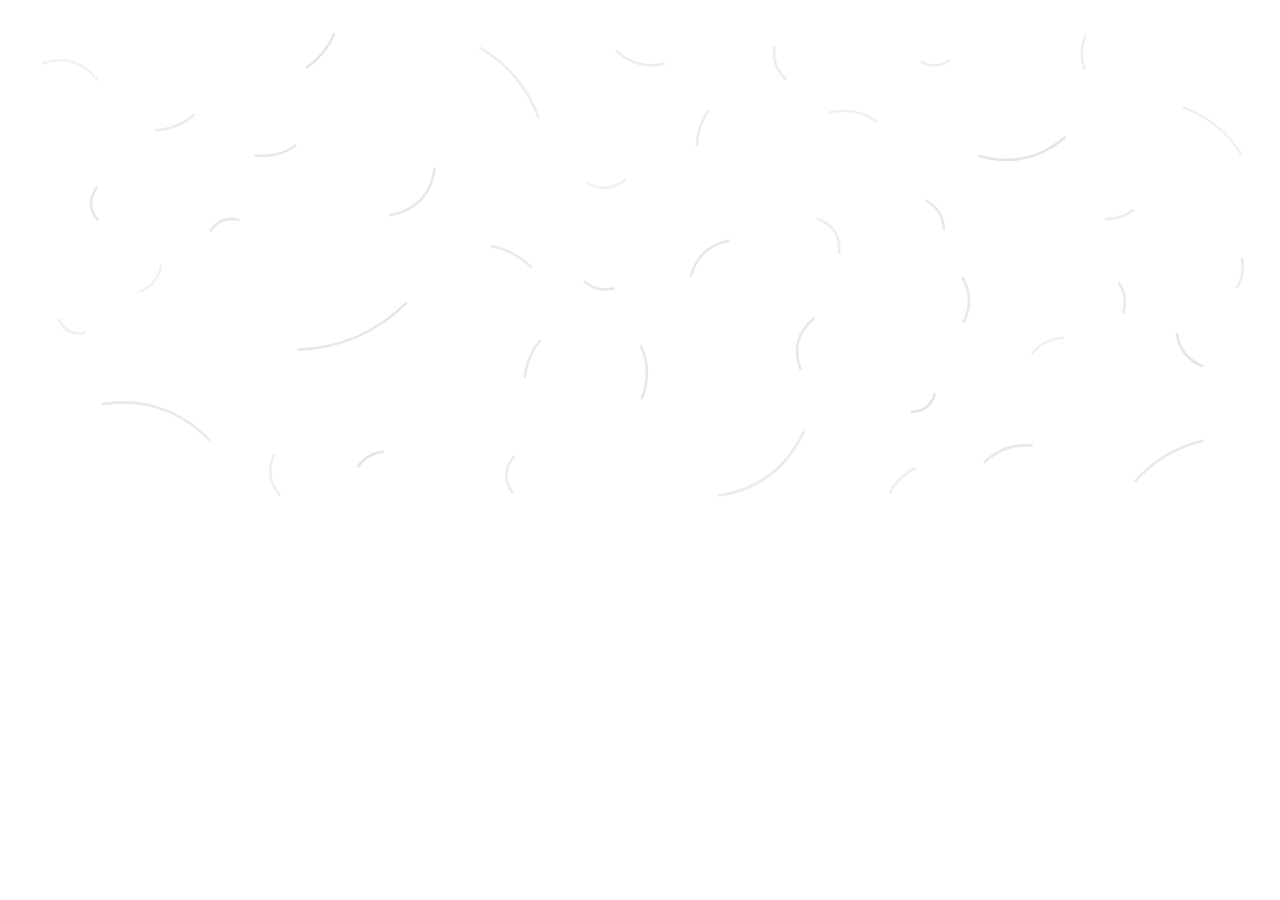
==== tools/bake-crumple.html @ 4cdb8869 "折痕系统重做：平滑/轻皱/揉皱/单斜翘四种效果 - 胶带路径不再弯折，折痕全部为表面绘制（光源统一左上，暗线右下、亮线左上） - 轻皱：2~4 条 30°~60° 二次贝塞尔折痕，随机种子每次生成更换" ====
<!DOCTYPE html>
<!-- 揉皱纹理烘焙页：用无头浏览器打开后，把 3 张 2048×512 透明底 PNG 挂到 window.baked 上。
     用法见 /tmp/pptr/bake.mjs（或任何 puppeteer 脚本）：读取 window.baked 存到 assets/folds/。 -->
<html lang="zh-CN">
<head><meta charset="utf-8"><title>bake crumple textures</title></head>
<body>
<canvas id="c" width="2048" height="512"></canvas>
<script type="module">
import { bakeCrumplePattern } from '../js/creases.js';

const seeds = [101, 202, 303];
const c = document.getElementById('c');
window.baked = [];
for (const s of seeds) {
  const ctx = c.getContext('2d');
  ctx.clearRect(0, 0, c.width, c.height);
  bakeCrumplePattern(ctx, c.width, c.height, s);
  window.baked.push(c.toDataURL('image/png'));
}
window.bakeDone = true;
</script>
</body>
</html>
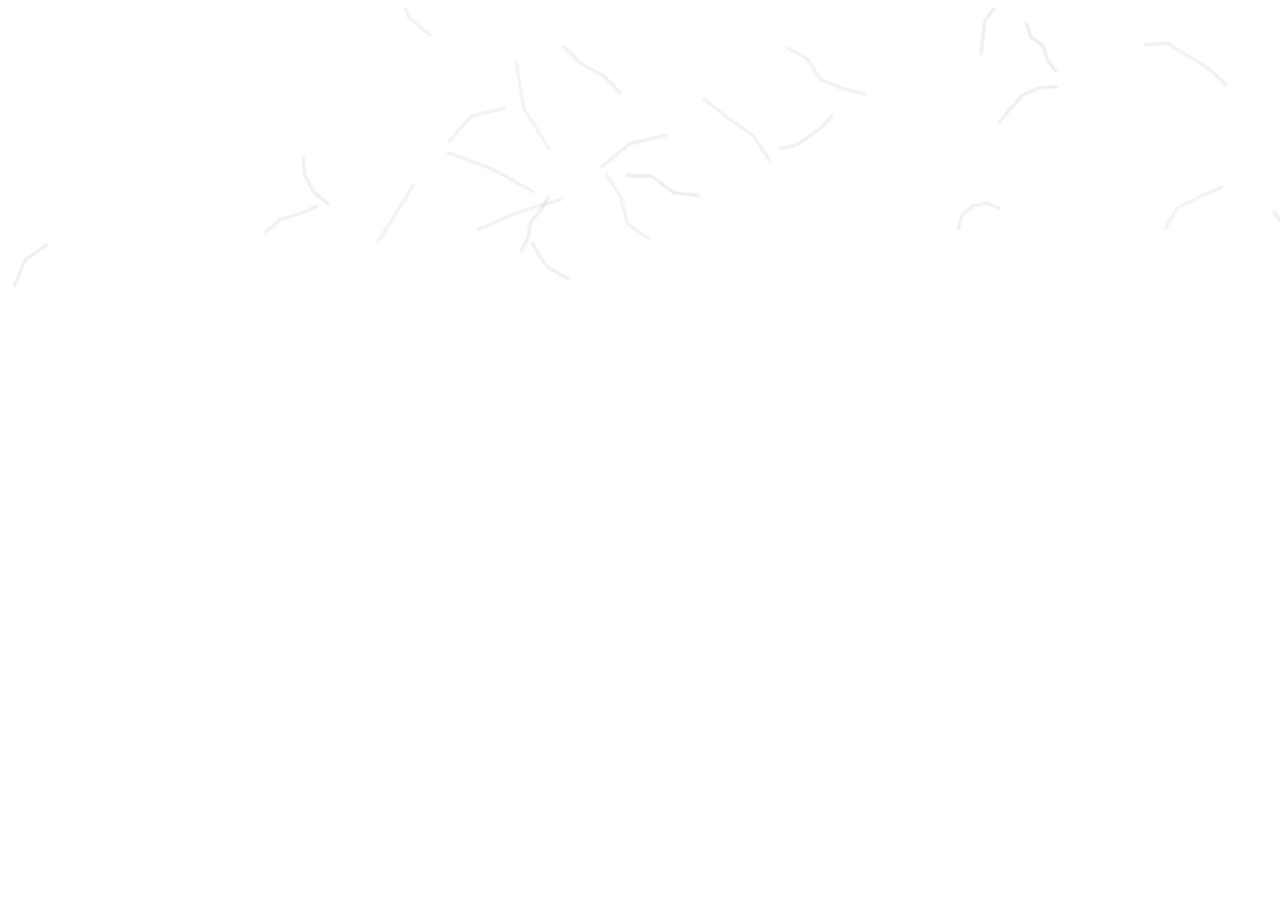
==== commit bd02239a: "折痕改素材叠加 + 柔边折痕带：轻皱/揉皱用 2000×300 素材随机切片，单斜翘改 fill 三层渐变带 - 轻皱 crease_light.png、揉皱 crease_crumple.png/_" ====
--- a/tools/bake-crumple.html
+++ b/tools/bake-crumple.html
@@ -1,21 +1,26 @@
 <!DOCTYPE html>
-<!-- 揉皱纹理烘焙页：用无头浏览器打开后，把 3 张 2048×512 透明底 PNG 挂到 window.baked 上。
-     用法见 /tmp/pptr/bake.mjs（或任何 puppeteer 脚本）：读取 window.baked 存到 assets/folds/。 -->
+<!-- 折痕素材烘焙页：用无头浏览器打开后，把 3 张 2000×300 透明底 PNG 挂到 window.baked 上。
+     产物：crease_light.png（轻皱）/ crease_crumple.png、crease_crumple_2.png（揉皱）。
+     用法见烘焙脚本：读取 window.baked 存到 assets/folds/。后续有正式素材可直接替换。 -->
 <html lang="zh-CN">
-<head><meta charset="utf-8"><title>bake crumple textures</title></head>
+<head><meta charset="utf-8"><title>bake fold textures</title></head>
 <body>
-<canvas id="c" width="2048" height="512"></canvas>
+<canvas id="c" width="2000" height="300"></canvas>
 <script type="module">
-import { bakeCrumplePattern } from '../js/creases.js';
+import { bakeLightPattern, bakeCrumplePattern } from '../js/creases.js';
 
-const seeds = [101, 202, 303];
 const c = document.getElementById('c');
+const jobs = [
+  ['crease_light.png', ctx => bakeLightPattern(ctx, c.width, c.height, 11)],
+  ['crease_crumple.png', ctx => bakeCrumplePattern(ctx, c.width, c.height, 21)],
+  ['crease_crumple_2.png', ctx => bakeCrumplePattern(ctx, c.width, c.height, 77)],
+];
 window.baked = [];
-for (const s of seeds) {
+for (const [name, fn] of jobs) {
   const ctx = c.getContext('2d');
   ctx.clearRect(0, 0, c.width, c.height);
-  bakeCrumplePattern(ctx, c.width, c.height, s);
-  window.baked.push(c.toDataURL('image/png'));
+  fn(ctx);
+  window.baked.push({ name, data: c.toDataURL('image/png') });
 }
 window.bakeDone = true;
 </script>
